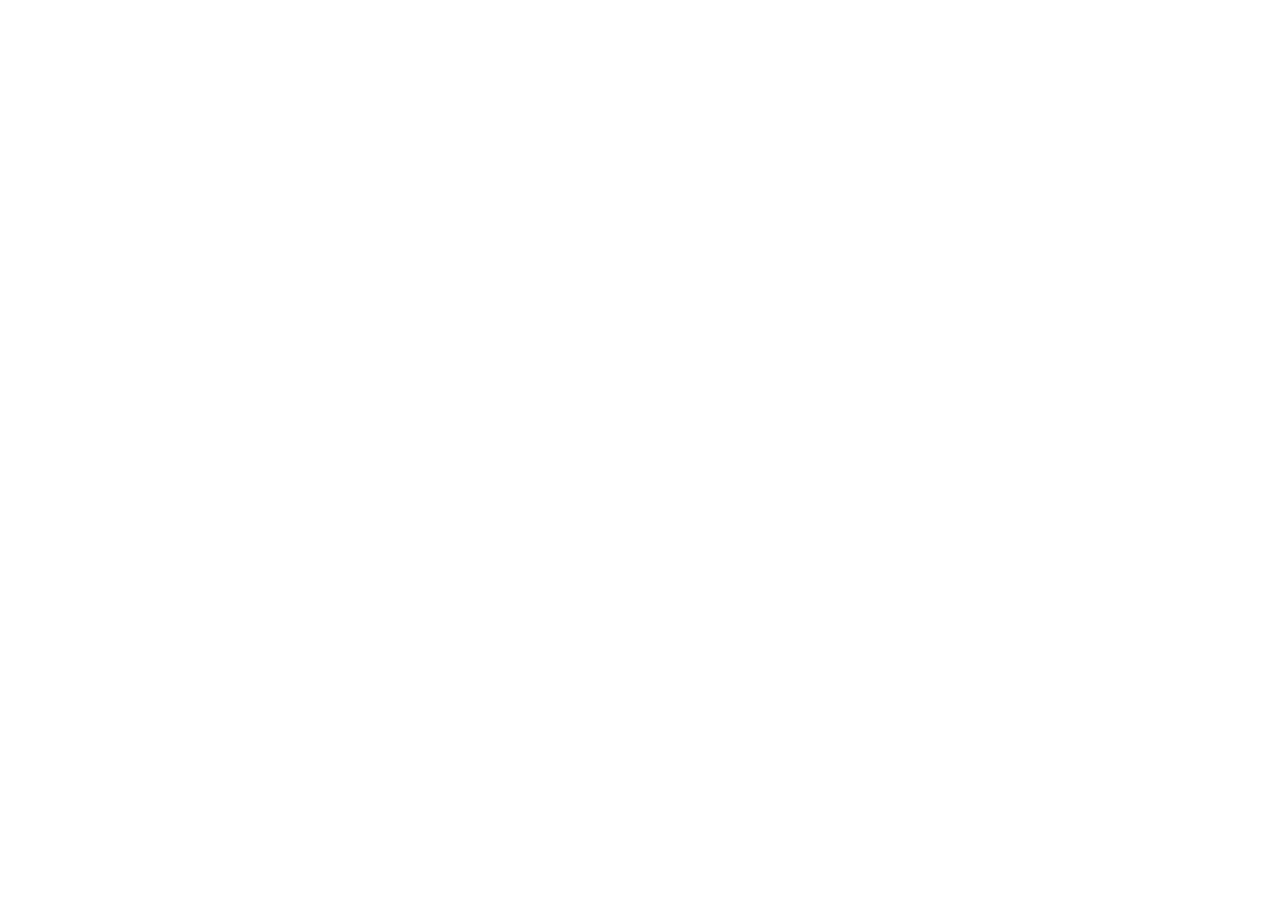
==== standard-layout/index.html @ 59bb0b93 "Initial Commit" ====
<!DOCTYPE html>
<html lang="ja">
<head>
    <meta charset="UTF-8">
    <meta name="viewport" content="width=device-width, initial-scale=1.0">    
    <title>StandardLayoout</title>
    <link rel="stylesheet" href="css/reset.css">
    <link rel="stylesheet" href="css/style.css">
</head>
<body>
    <hader class="header"></hader>
    <div class="wrapper">
        <main class="main"></main>
        <div class="sidemenu"></div>
    </div>
    <footer class="footer"></footer>
</body>
</html>
---- standard-layout/css/style.css ----
.header{
    width:100%;
}
.wrapper{

    width: 970px;
    margin:30px auto 40px;
}
.main{
    display: block;
    float: left;
    width: 60px;
}
.sidemenu{
    float: right;
    width: 275px;
}
.footer{
    width: 100%;
}
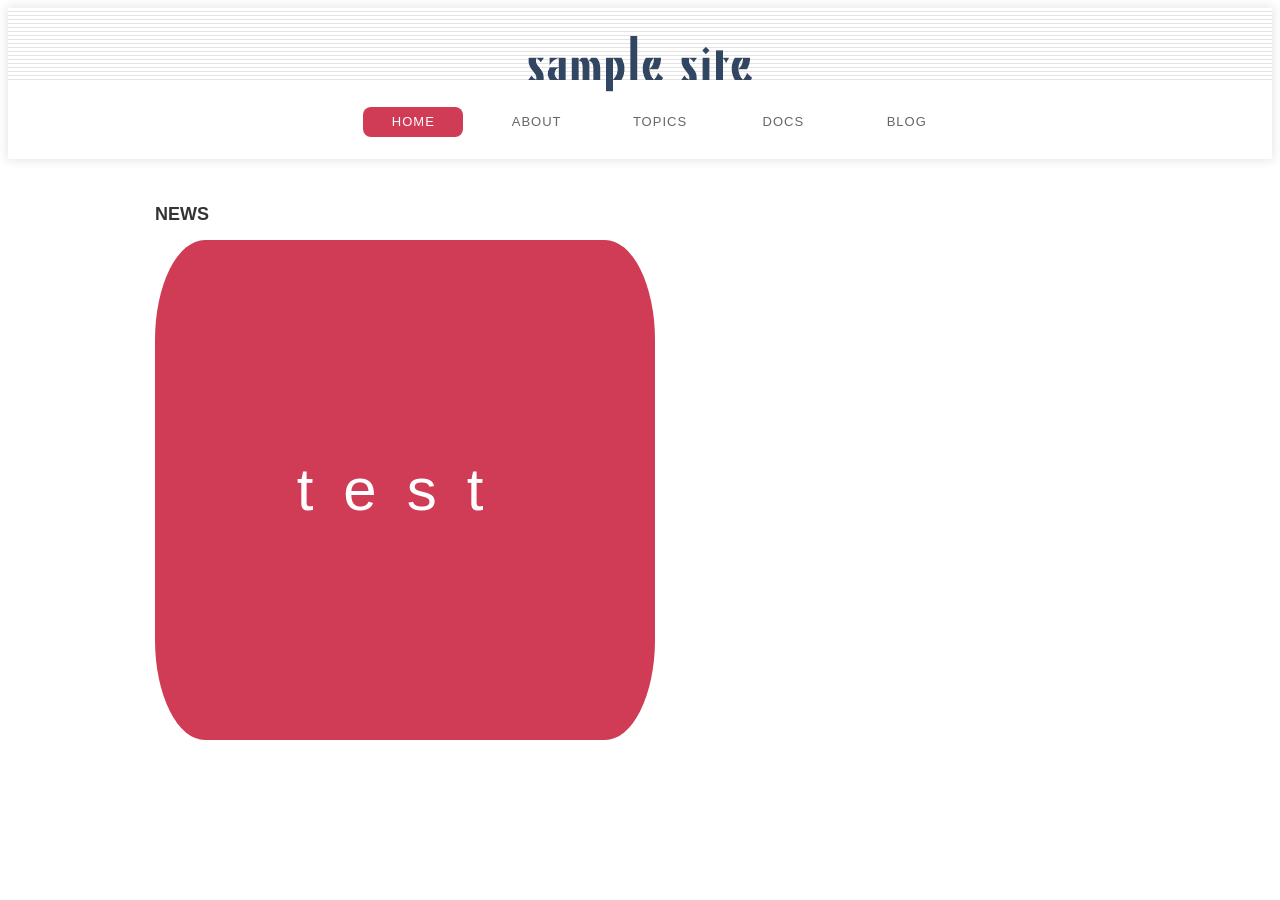
==== commit cd9d71c8: "TestSsampleCommit" ====
--- a/standard-layout/index.html
+++ b/standard-layout/index.html
@@ -3,15 +3,43 @@
 <head>
     <meta charset="UTF-8">
     <meta name="viewport" content="width=device-width, initial-scale=1.0">    
-    <title>StandardLayoout</title>
+    <title>Shuhey Sample Site1</title>
     <link rel="stylesheet" href="css/reset.css">
     <link rel="stylesheet" href="css/style.css">
 </head>
 <body>
-    <hader class="header"></hader>
-    <div class="wrapper">
-        <main class="main"></main>
+    <header class="header">
+        <h1 class="logo">
+            <a href="/">Shuhey Sample Site1</a>
+        </h1>
+        <nav class="global-nav">
+            <ul>
+                <li class="nav-item active"><a href="/">HOME</a></li>
+                <li class="nav-item"><a href="/#">ABOUT</a></li>
+                <li class="nav-item"><a href="/#">TOPICS</a></li>
+                <li class="nav-item"><a href="/#">DOCS</a></li>
+                <li class="nav-item"><a href="/#">BLOG</a></li>
+            </ul>
+        </nav>
+    </header>
+    <div class="wrapper clearfix">
+        <main class="main">
+            <div class ="hot-topic">
+                
+            </div>
+            <h2>NEWS</h2>
+            <div class="news">
+
+            </div>
+            <div class="articles">
+
+            </div>   
+            <div class="test">
+                test
+            </div>
+        </main>
         <div class="sidemenu"></div>
+
     </div>
     <footer class="footer"></footer>
 </body>
--- a/standard-layout/css/style.css
+++ b/standard-layout/css/style.css
@@ -1,5 +1,30 @@
+@charset "UTF-8";
+
+html{
+    font-size: 62.5%;
+}
+
+body {
+    color:#333;
+    font-size: 1.2rem;
+    font-family: "Hiragino Kaku Gothic ProN", Meiryo, sans-serif;
+}
+
+*, *::before, *::after {
+    box-sizing: border-box;
+}
+
+a:link, a:visited , a:hover, a:active {
+    color: #d03c56;
+    text-decoration: none;
+}
+
 .header{
+    padding-top: 100px;
     width:100%;
+    padding :28px 0 10px;
+    background: url('../images/bg-header.gif') repeat-x;
+    box-shadow: 0 0 10px 1px #e3e3e3;
 }
 .wrapper{
 
@@ -9,7 +34,7 @@
 .main{
     display: block;
     float: left;
-    width: 60px;
+    width: 600px;
 }
 .sidemenu{
     float: right;
@@ -17,4 +42,71 @@
 }
 .footer{
     width: 100%;
-}+}
+.clearfix::after{
+    content: "";
+    display: block;
+    clear: both;
+}
+
+.logo{
+    margin-top: 20px;
+    width: 225px;
+    height: 56px;
+    margin: 0 auto;
+    background: url('../images/logo.png') no-repeat;
+    overflow: hidden;
+    text-indent: 100%;
+    white-space: nowrap;
+}
+.logo a{
+    display: block;
+    width: 100%;
+    height: 100%;
+}
+
+.global-nav {
+    margin-top: 15px;
+    text-align: center;
+}
+.global-nav .nav-item {
+    display:inline-block;
+    margin: 0 10px;
+}
+
+.global-nav .nav-item a {
+    display: inline-block;
+    width: 100px;
+    height:30px;
+    line-height: 30px;
+    text-align: center;
+    border-radius: 8px;
+    color: #666;
+    font-size: 1.3rem;
+    letter-spacing: 1px;
+    transition: 0.2s;
+}
+
+.global-nav .nav-item.active a,
+.global-nav .nav-item a:hover {
+    background-color: #d03c56;
+    color: #fff;
+}
+
+.test{
+    background-color: #d03c56;
+    border-radius: 50px/100px;
+    width:500px;
+    height:500px;
+    text-align: center;
+    line-height: 500px;
+    color:#fff;
+    font-size: 6rem;
+    letter-spacing: 30px;
+    transition: 0.2s;
+}
+.test:hover{
+    background-color: #333;
+    color:#d03c56;
+    cursor: pointer;
+}
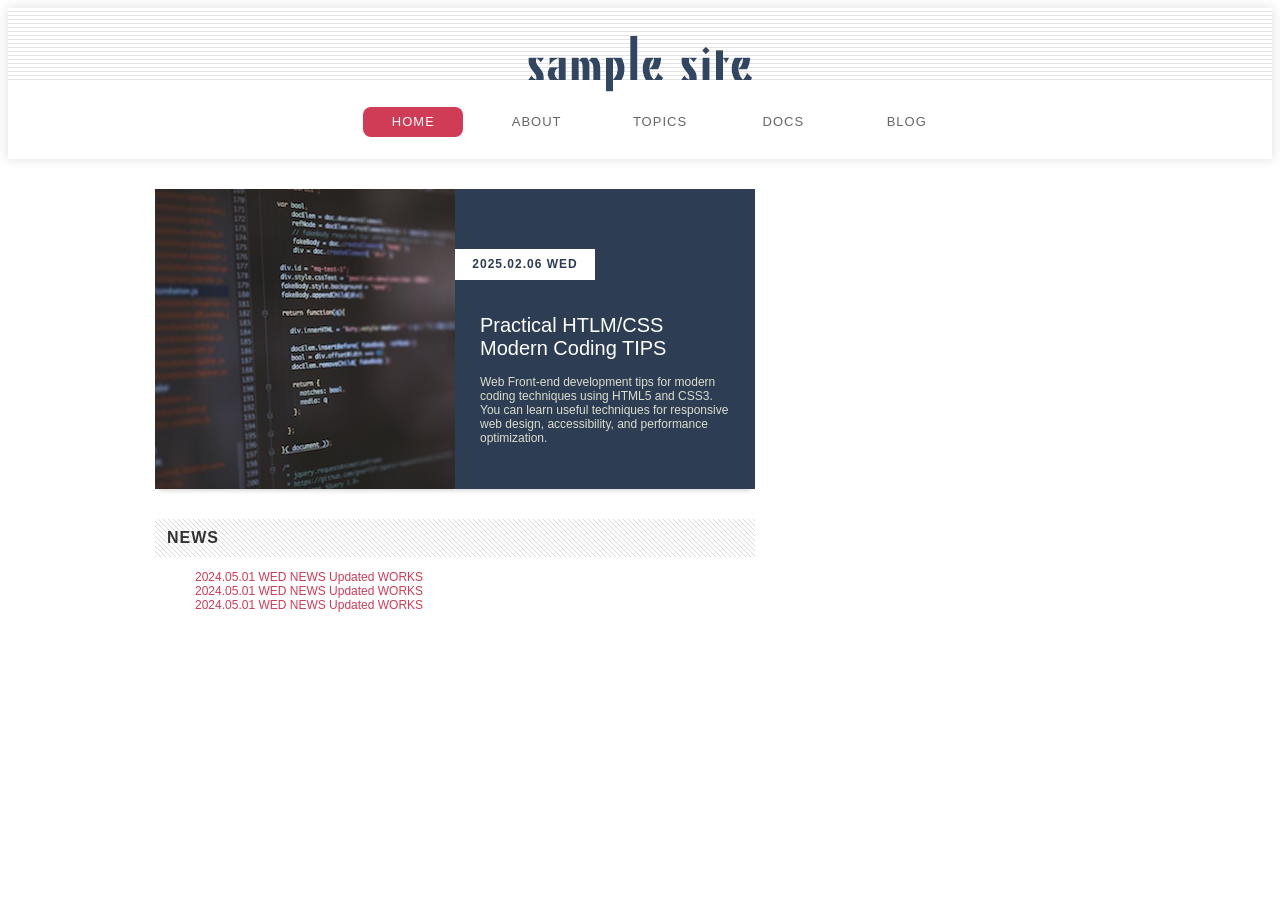
==== commit 645f3eee: "sampleSiteCreated" ====
--- a/standard-layout/index.html
+++ b/standard-layout/index.html
@@ -24,18 +24,46 @@
     </header>
     <div class="wrapper clearfix">
         <main class="main">
-            <div class ="hot-topic">
-                
-            </div>
-            <h2>NEWS</h2>
-            <div class="news">
+            <h2 class="hidden">HOT TOPIC</h2>
+            <a href="#" class ="hot-topic clearfix">
+                <img src="images/hot-topic.jpg" alt="Coding Screen">
+                <div class="content">
+                    <h3 class="title">Practical HTLM/CSS<br> Modern Coding TIPS</h3>
+                    <p class="desc">
+                        Web Front-end development tips for modern coding techniques using HTML5 and CSS3.
+                        You can learn useful techniques for responsive web design, accessibility, and performance optimization.
+                    </p>
+                    <time class ="date" datetime="2026-02-06">2025.02.06 WED</time>
+                </div>
+            </a>
+            <h2 class="heading">NEWS</h2>
+            <ul class="scroll-list">
+                <li class="scroll-item">
+                    <a href="#">
+                    <time class="date" datetime="2024-05-01">2024.05.01 WED</time>
+                    <span class="category news">NEWS</span>
+                    <span class="title">Updated WORKS</span>
+                    </a>
+                </li>  
+                <li class="scroll-item">
+                    <a href="#">
+                    <time class="date" datetime="2024-05-01">2024.05.01 WED</time>
+                    <span class="category news">NEWS</span>
+                    <span class="title">Updated WORKS</span>
+                    </a>
+                </li>  
+                <li class="scroll-item">
+                    <a href="#">
+                    <time class="date" datetime="2024-05-01">2024.05.01 WED</time>
+                    <span class="category news">NEWS</span>
+                    <span class="title">Updated WORKS</span>
+                    </a>
+                </li>                                  
+            </ul>
+            <h2 class="hidden">ARTICLE</h2>
 
-            </div>
             <div class="articles">
 
-            </div>   
-            <div class="test">
-                test
             </div>
         </main>
         <div class="sidemenu"></div>
--- a/standard-layout/css/style.css
+++ b/standard-layout/css/style.css
@@ -93,20 +93,65 @@
     color: #fff;
 }
 
-.test{
-    background-color: #d03c56;
-    border-radius: 50px/100px;
-    width:500px;
-    height:500px;
+.hidden {
+    display: none;
+}
+
+.hot-topic{
+    display:block;
+    height:300px;
+    margin-bottom: 30px;
+    box-shadow: 0 6px 4px -4px rgba(0,0,0,0.15);    
+}
+.hot-topic:hover{
+    opacity: 0.85;
+}
+.hot-topic img {
+    float:left;
+    width:50%;
+    height:100%;
+}
+.hot-topic .content {
+    float: right;
+    position: relative;
+    width: 50%;
+    height: 100%;
+    padding: 105px 25px 0;
+    background-color:  #2d3d54;
+    list-style: 1.6rem;
+}
+
+.hot-topic .title{
+    margin-bottom:15px;
+    color:#fff;
+    font-weight:normal;
+    font-size:2.0rem;
+}
+.hot-topic .desc{
+    color: #ddc;
+}
+.hot-topic .date{
+    position:absolute;
+    top:60px;
+    left: 0;
+    width:140px;
+    padding:15px;
+    background-color: #fff;
+    color:#2d3d54;
     text-align: center;
-    line-height: 500px;
-    color:#fff;
-    font-size: 6rem;
-    letter-spacing: 30px;
-    transition: 0.2s;
+    letter-spacing: 1px;
+    font-weight:bold;
+    font-size:1.2rem;
+    line-height:1px;
 }
-.test:hover{
-    background-color: #333;
-    color:#d03c56;
-    cursor: pointer;
+.heading{
+    padding:10px 12px;
+    background:url('../images/bg-slash.gif');
+    letter-spacing:1px;
+    font-size:1.6rem;
 }
+.scroll-list{
+    max-height:220px;
+    overflow-y: auto;
+    list-style: none;
+}
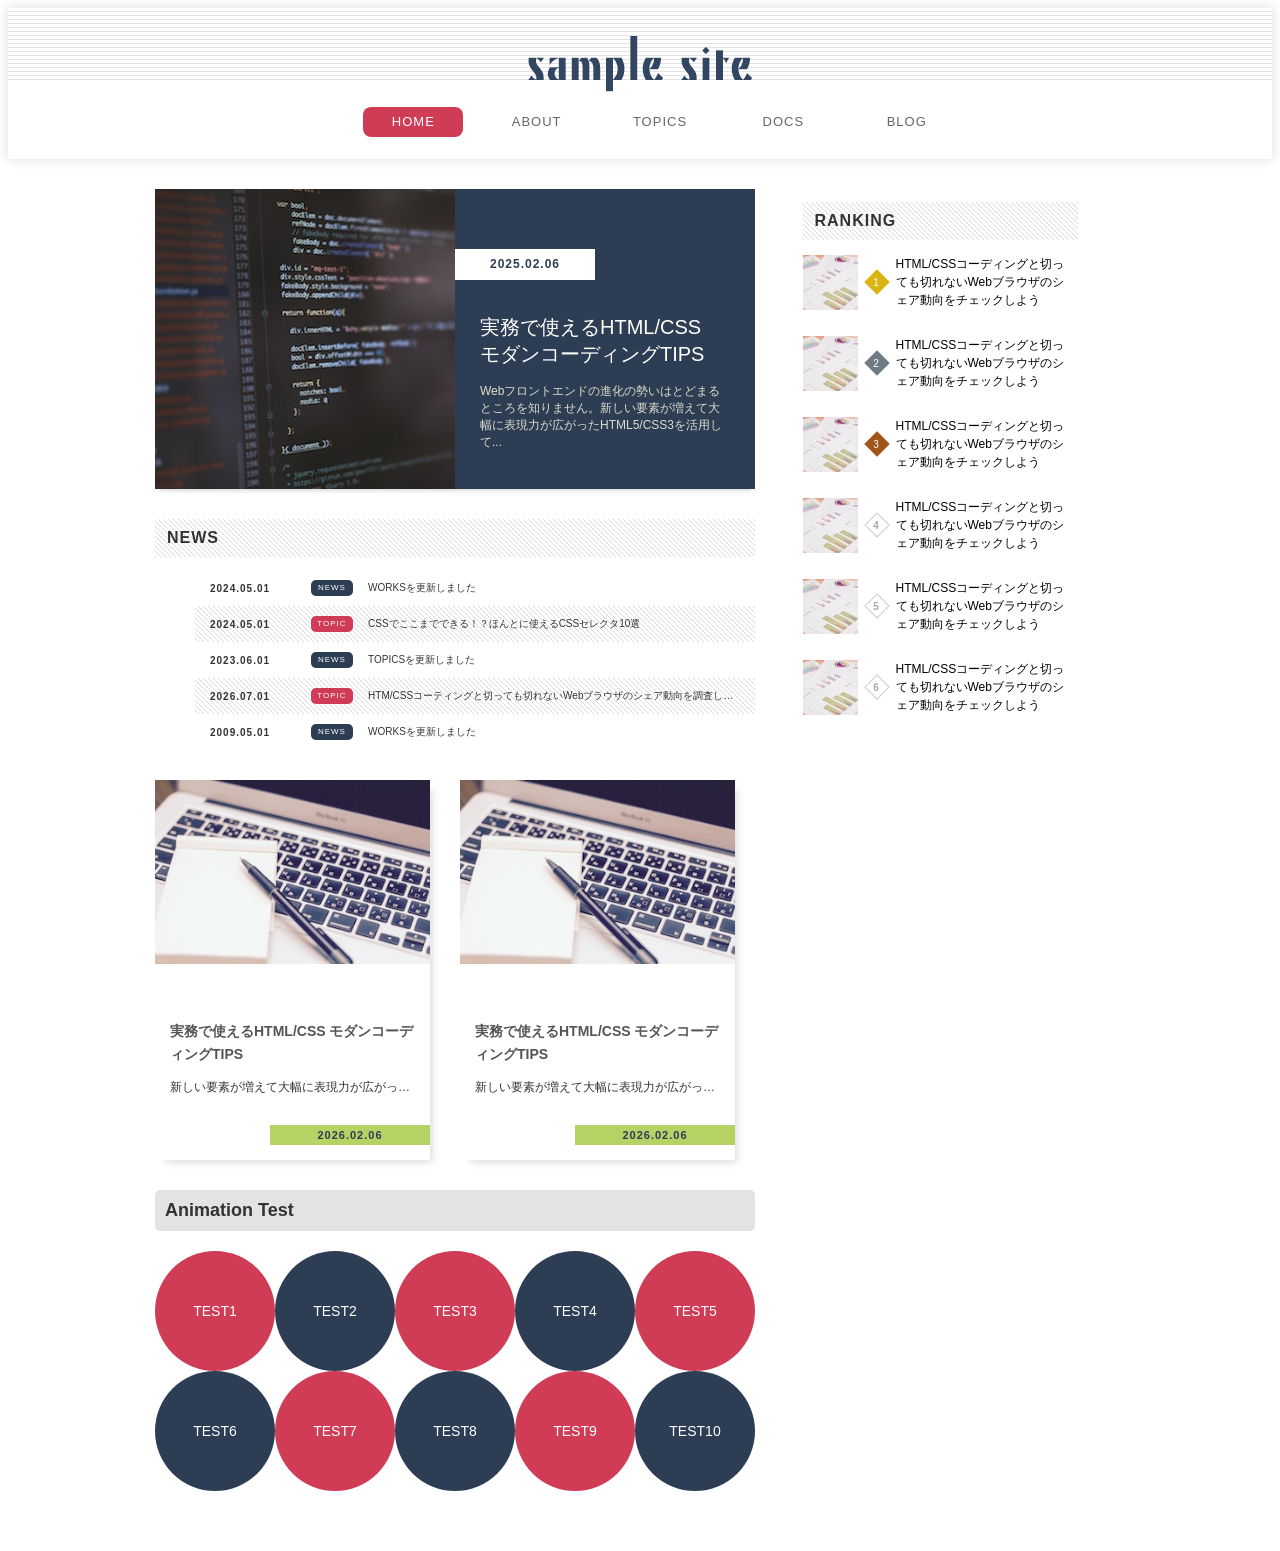
==== commit b0fa0e7a: "スタイルシートとHTMLの更新、画像および動画のスライドショー機能を追加" ====
--- a/standard-layout/index.html
+++ b/standard-layout/index.html
@@ -28,45 +28,130 @@
             <a href="#" class ="hot-topic clearfix">
                 <img src="images/hot-topic.jpg" alt="Coding Screen">
                 <div class="content">
-                    <h3 class="title">Practical HTLM/CSS<br> Modern Coding TIPS</h3>
+                    <h3 class="title">実務で使えるHTML/CSS<br> モダンコーディングTIPS</h3>
                     <p class="desc">
-                        Web Front-end development tips for modern coding techniques using HTML5 and CSS3.
-                        You can learn useful techniques for responsive web design, accessibility, and performance optimization.
+                        Webフロントエンドの進化の勢いはとどまるところを知りません。新しい要素が増えて大幅に表現力が広がったHTML5/CSS3を活用して...
                     </p>
-                    <time class ="date" datetime="2026-02-06">2025.02.06 WED</time>
+                    <time class ="date" datetime="2026-02-06">2025.02.06</time>
                 </div>
             </a>
             <h2 class="heading">NEWS</h2>
             <ul class="scroll-list">
                 <li class="scroll-item">
                     <a href="#">
-                    <time class="date" datetime="2024-05-01">2024.05.01 WED</time>
+                    <time class="date" datetime="2015-05-01">2024.05.01</time>
                     <span class="category news">NEWS</span>
-                    <span class="title">Updated WORKS</span>
+                    <span class="title">WORKSを更新しました</span>
                     </a>
                 </li>  
                 <li class="scroll-item">
                     <a href="#">
-                    <time class="date" datetime="2024-05-01">2024.05.01 WED</time>
-                    <span class="category news">NEWS</span>
-                    <span class="title">Updated WORKS</span>
+                    <time class="date" datetime="2024-05-01">2024.05.01</time>
+                    <span class="category">TOPIC</span>
+                    <span class="title">CSSでここまでできる！？ほんとに使えるCSSセレクタ10選</span>
                     </a>
                 </li>  
                 <li class="scroll-item">
                     <a href="#">
-                    <time class="date" datetime="2024-05-01">2024.05.01 WED</time>
+                    <time class="date" datetime="2023-06-01">2023.06.01</time>
                     <span class="category news">NEWS</span>
-                    <span class="title">Updated WORKS</span>
+                    <span class="title">TOPICSを更新しました</span>
                     </a>
-                </li>                                  
+                </li>
+                <li class="scroll-item">
+                    <a href="#">
+                    <time class="date" datetime="2026-07-01">2026.07.01</time>
+                    <span class="category">TOPIC</span>
+                    <span class="title">HTM/CSSコーティングと切っても切れないWebブラウザのシェア動向を調査してみたところ、不思議な傾向が</span>
+                    </a>
+                </li>
+                <li class="scroll-item">
+                    <a href="#">
+                    <time class="date" datetime="2009-05-01">2009.05.01</time>
+                    <span class="category news">NEWS</span>
+                    <span class="title">WORKSを更新しました</span>
+                    </a>
+                </li>
             </ul>
             <h2 class="hidden">ARTICLE</h2>
-
-            <div class="articles">
-
+            <div class="article clearfix">
+                <a href="#" class="article-box">
+                    <h3 class="title">実務で使えるHTML/CSS モダンコーディングTIPS</h3>
+                    <p class="desc">新しい要素が増えて大幅に表現力が広がったHTML5/CSS3を活用し、モダンなコーディングにチャレンジしましょう!</p>
+                    <time class = "date" datetime="2026-02-06">2026.02.06</time>
+                    <img class="image" src="./images/article.jpg" alt="コーディング画面">
+                </a>
+                <a href="#" class="article-box">
+                    <h3 class="title">実務で使えるHTML/CSS モダンコーディングTIPS</h3>
+                    <p class="desc">新しい要素が増えて大幅に表現力が広がったHTML5/CSS3を活用し、モダンなコーディングにチャレンジしましょう!</p>
+                    <time class = "date" datetime="2026-02-06">2026.02.06</time>
+                    <img class="image" src="./images/article.jpg" alt="コーディング画面">
+                </a>
             </div>
+                        
+            <h2 class="testHeading">
+                Animation Test
+            </h2>
+            <ul class="testAll">
+                <li class="test"></li>
+                <li class="test"></li>
+                <li class="test"></li>
+                <li class="test"></li>
+                <li class="test"></li>
+                <li class="test"></li>
+                <li class="test"></li>
+                <li class="test"></li>
+                <li class="test"></li>
+                <li class="test"></li>                    
+            </ul>
         </main>
-        <div class="sidemenu"></div>
+        <div class="sidemenu">
+            <h2 class="heading">RANKING</h2>
+            <ol class="ranking">
+                <li class="ranking-item">
+                    <a href="#">
+                        <img class="image" src="./images/ranking.jpg" alt="グラフの画像">
+                        <span class="order"></span>
+                        <p class="text">HTML/CSSコーディングと切っても切れないWebブラウザのシェア動向をチェックしよう</p>
+                    </a>
+                </li>
+                <li class="ranking-item">
+                    <a href="#">
+                        <img class="image" src="./images/ranking.jpg" alt="グラフの画像">
+                        <span class="order"></span>
+                        <p class="text">HTML/CSSコーディングと切っても切れないWebブラウザのシェア動向をチェックしよう</p>
+                    </a>
+                </li>
+                <li class="ranking-item">
+                    <a href="#">
+                        <img class="image" src="./images/ranking.jpg" alt="グラフの画像">
+                        <span class="order"></span>
+                        <p class="text">HTML/CSSコーディングと切っても切れないWebブラウザのシェア動向をチェックしよう</p>
+                    </a>
+                </li>
+                <li class="ranking-item">
+                    <a href="#">
+                        <img class="image" src="./images/ranking.jpg" alt="グラフの画像">
+                        <span class="order"></span>
+                        <p class="text">HTML/CSSコーディングと切っても切れないWebブラウザのシェア動向をチェックしよう</p>
+                    </a>
+                </li>
+                <li class="ranking-item">
+                    <a href="#">
+                        <img class="image" src="./images/ranking.jpg" alt="グラフの画像">
+                        <span class="order"></span>
+                        <p class="text">HTML/CSSコーディングと切っても切れないWebブラウザのシェア動向をチェックしよう</p>
+                    </a>
+                </li>
+                <li class="ranking-item">
+                    <a href="#">
+                        <img class="image" src="./images/ranking.jpg" alt="グラフの画像">
+                        <span class="order"></span>
+                        <p class="text">HTML/CSSコーディングと切っても切れないWebブラウザのシェア動向をチェックしよう</p>
+                    </a>
+                </li>
+            </ol>
+        </div>
 
     </div>
     <footer class="footer"></footer>
--- a/standard-layout/css/style.css
+++ b/standard-layout/css/style.css
@@ -27,17 +27,18 @@
     box-shadow: 0 0 10px 1px #e3e3e3;
 }
 .wrapper{
-
+    display: flex;
+    justify-content: space-between;
     width: 970px;
     margin:30px auto 40px;
 }
 .main{
-    display: block;
-    float: left;
+    /* display: block; */
+    /* float: left; */
     width: 600px;
 }
 .sidemenu{
-    float: right;
+    /* float: right; */
     width: 275px;
 }
 .footer{
@@ -59,6 +60,7 @@
     text-indent: 100%;
     white-space: nowrap;
 }
+
 .logo a{
     display: block;
     width: 100%;
@@ -98,21 +100,23 @@
 }
 
 .hot-topic{
-    display:block;
+    /* display:block; */
+    display: flex;
     height:300px;
     margin-bottom: 30px;
     box-shadow: 0 6px 4px -4px rgba(0,0,0,0.15);    
+    transition: opacity 0.15s;
 }
 .hot-topic:hover{
     opacity: 0.85;
 }
 .hot-topic img {
-    float:left;
+    /* float:left; */
     width:50%;
     height:100%;
 }
 .hot-topic .content {
-    float: right;
+    /* float: right; */
     position: relative;
     width: 50%;
     height: 100%;
@@ -153,5 +157,269 @@
 .scroll-list{
     max-height:220px;
     overflow-y: auto;
+    margin-bottom: 30px;
     list-style: none;
+    overflow-x: scroll;
+}
+.scroll-list .scroll-item a{
+    display: block;
+    padding: 10px 15px;
+    color: #333;
+    font-size: 0;
+    transition: background-color 0.15s;
+}
+.scroll-list .scroll-item:nth-of-type(even) a{
+    background: url("../images/bg-slash.gif");
+}
+.scroll-list .scroll-item a:hover{
+    background-color: #f0f0f8;
+}
+
+.scroll-list .date{
+    display: inline-block;
+    width: 19%;
+    font-size: 1.0rem;
+    letter-spacing: 1px;
+    font-weight: bold;    
+}
+.scroll-list .category{
+    display: inline-block;
+    width: 8%;
+    font-size: 0.8rem;    
+    border-radius: 5px;
+    background-color: #d03c56;
+    color: #fff;
+    text-align: center;
+    letter-spacing: 1px;
+    line-height: 16px;
+}
+.scroll-list .category.news{
+    background-color: #2d3d54;
+}
+.scroll-list .title{
+    display: inline-block;
+    width: 73%;
+    padding-left: 15px;
+    font-size: 1.0rem;
+    overflow-x: hidden;
+    text-overflow: ellipsis;
+    white-space: nowrap;
+}
+.scroll-list .date,
+.scroll-list .category,
+.scroll-list .title {
+    vertical-align: middle;
+}
+
+.article{
+    display: flex;
+    flex-wrap: wrap;
+    gap: 30px;
+}
+
+.article-box{    
+    position: relative;
+    height: 380px;
+    width: 275px;
+    padding: 210px 15px 0;
+    box-shadow: 6px 6px 8px -4px rgba(0,0,0,0.15);
+    transition: opacity 0.15s;
+}
+.article-box:hover{
+    opacity: 0.85;
+}
+/* 
+.article-box img{
+    width: 100%;
+    height: auto;
+    display: block;
+} */
+
+.article-box .title{
+    margin-top:30px;
+    color: #555;
+    font-size: 1.4rem;
+    line-height: 1.6;
+}
+.article-box .desc{
+    margin-top: 5px;
+    color:#333;
+    overflow: hidden;
+    text-overflow: ellipsis;
+    white-space: nowrap;
+}
+
+.article .date{
+    position: absolute;
+    right: 0;
+    bottom : 15px;
+    display: block;
+    width: 160px;
+    padding: 4px;
+    background-color: #b5d264;
+    color: #2d3d54;
+    text-align: center;
+    letter-spacing: 1px;
+    font-weight: bold;
+    font-size: 1.1rem;
+}
+
+.article-box .image{
+    position: absolute;
+    top:0;
+    left: 0;
+    width: 100%;
+}
+
+
+/* .article-box{
+    display: block;
+    width: 275px;
+    margin-bottom: 30px;
+}
+.article-box:nth-of-type(odd) {
+    float: left;
+}
+.article-box:nth-of-type(even) {
+    float: right;
+} */
+
+.ranking{
+    margin-bottom: 30px;
+    list-style-type: none;
+    padding: 0;
+    counter-reset: ranking;
+}
+.ranking .ranking-item{
+    margin-top: 15px;
+}
+.ranking .ranking-item a{
+    display: flex;
+    font-size: 0;
+    transition: opacity 0.15s;
+
+}
+.ranking .ranking-item a:hover{
+    opacity: 0.85;
+}
+
+.ranking .image{
+    display: inline-block;
+    width: 55px;
+    height: 55px;
+}
+
+.ranking .text{
+    margin-top: 0;
+    display: inline-block;
+    width:180px;
+    color: #000;
+    vertical-align: top;
+    font-size: 1.2rem;
+    line-height: 1.5;
+}
+
+.ranking .order{
+    display: inline-block;
+    width: 18px;
+    height: 18px;
+    margin: 0 10px;
+    font-size: 1.2rem;
+    border: 1px solid #ccc;
+    color: #aaa;
+    text-align: center;
+    font-weight: bold;
+    line-height: 16px;
+    position: relative;
+    top: 18px;
+    -webkit-transform: rotate(45deg);
+    -ms-transform: rotate(45deg);
+    transform: rotate(45deg);
+}
+
+.ranking .ranking-item:nth-of-type(1) .order,
+.ranking .ranking-item:nth-of-type(2) .order,
+.ranking .ranking-item:nth-of-type(3) .order
+{
+    border: none;
+    color: #fff;
+    font-weight: normal;
+    line-height: 18px;
+}
+.ranking .ranking-item:nth-of-type(1) .order
+{
+    background-color: #dab413
+}
+.ranking .ranking-item:nth-of-type(2) .order
+{
+    background-color: #6e7b84
+}
+.ranking .ranking-item:nth-of-type(3) .order
+{
+    background-color: #a0541a
+}
+
+.ranking .order::before{
+    content:counter(ranking);
+    counter-increment: ranking;
+    display: inline-block;
+    font-size: 1.0rem;
+    -webkit-transform: rotate(-45deg);
+    -ms-transform: rotate(-45deg);    
+    transform: rotate(-45deg);
+}
+
+.testHeading{
+    border-radius: 5px;
+    padding: 10px ;
+    background-color: #e3e3e3;
+    margin: 0 auto;
+
+}
+.testAll{
+    counter-reset: testcount;
+    text-align: center;
+    margin: 0 auto;
+    padding: 20px 0;
+    display: flex;
+    flex-wrap: wrap;
+}
+.test{
+    border-radius: 50px;
+    background-color: #d03c56;
+    width: 20%;
+    aspect-ratio: 1 / 1;
+    border-radius: 50%;
+    transition: 0.5s;  
+    display: flex;
+    justify-content: center;
+    align-items: center;
+    text-align: center;
+    font-size: 1.4rem;
+    color: #fff;
+    list-style: none;
+}
+.test:nth-child(2n){
+    background-color: #2d3d54;
+}
+.testAll:hover .test:not(:hover) {
+  opacity: 0.8;
+}
+.test:nth-child(2n-1):hover{
+    transform: translateY(-10px) scale(1.1);
+    border-radius: 10px;
+    background-color: chocolate;
+    color: #666;
+    opacity: 1.0;
+}
+.test:nth-child(2n):hover{
+    transform: translateY(-10px) scale(1.1);
+    border-radius: 10px;
+    background-color: #b5d264;
+    color: #d03c56;
+    opacity: 1.0;
+}
+.test::before{
+    content: "TEST"counter(testcount);
+    counter-increment: testcount;
 }
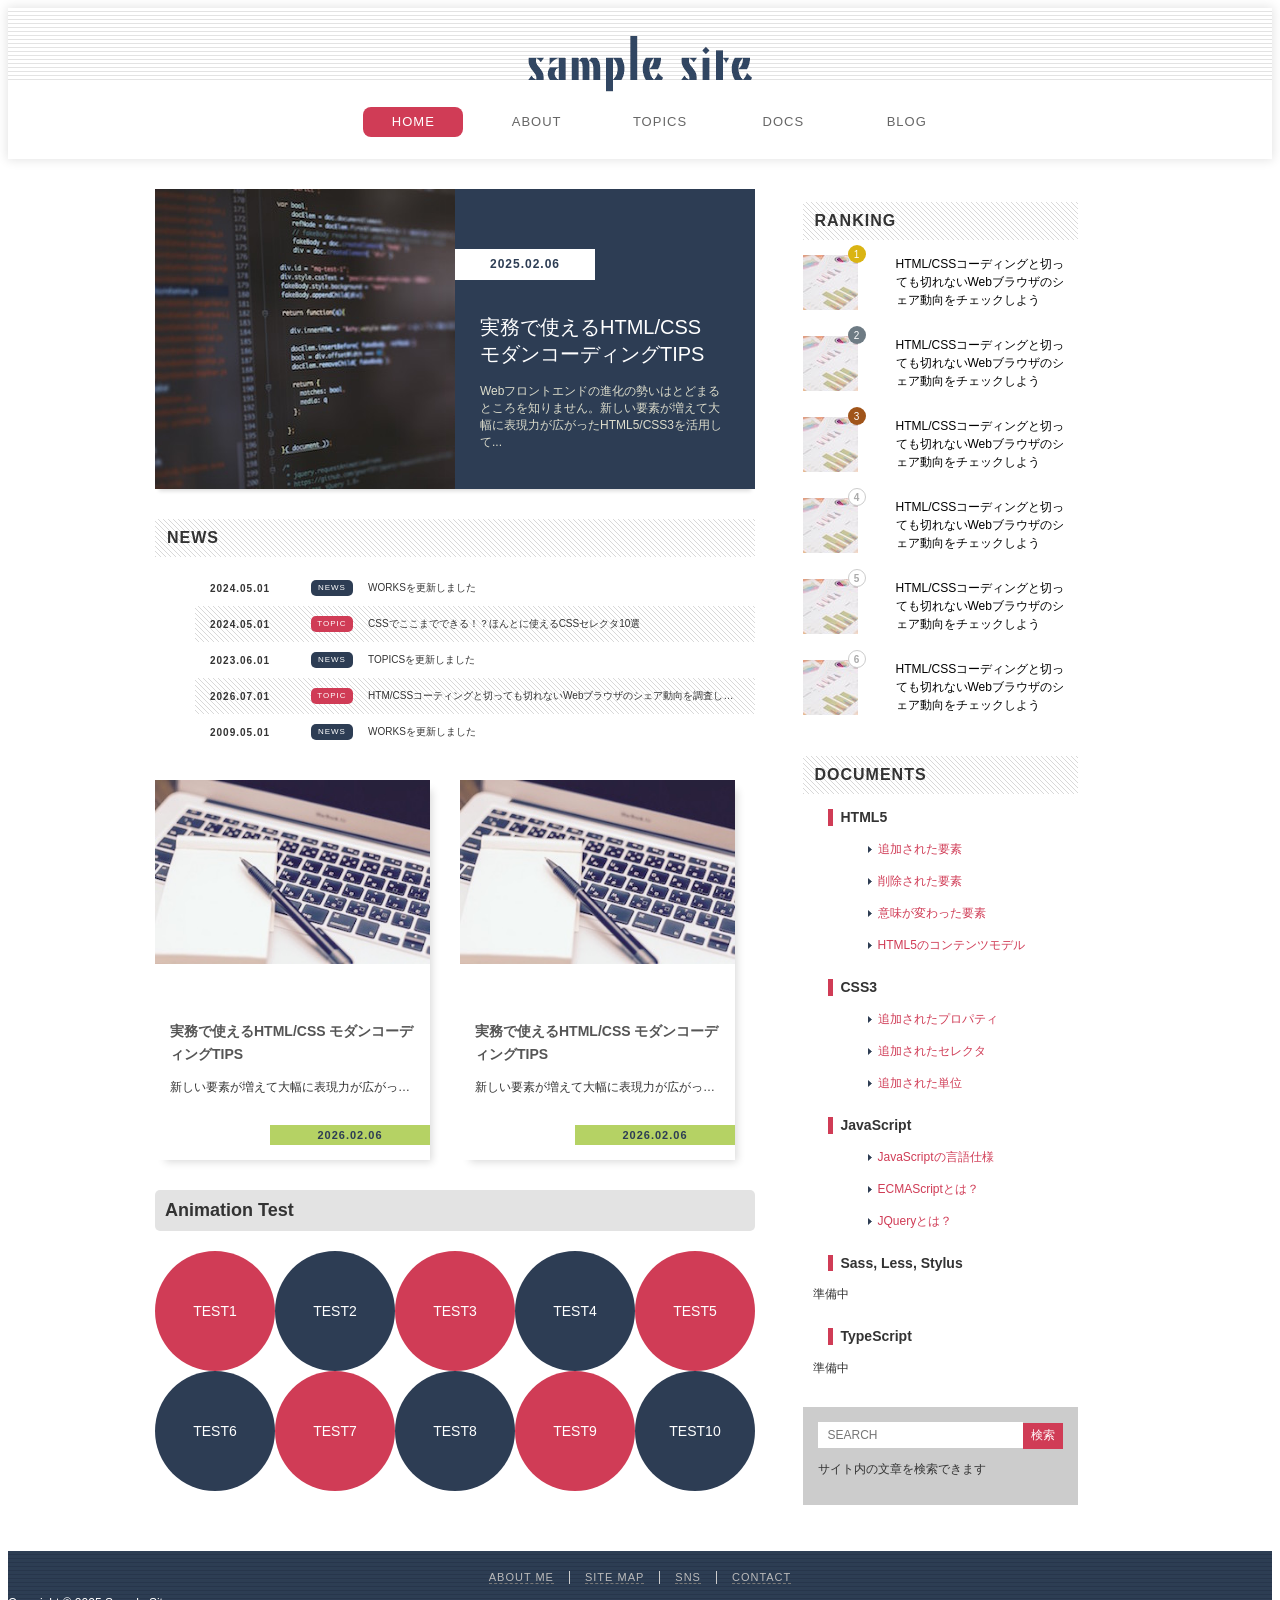
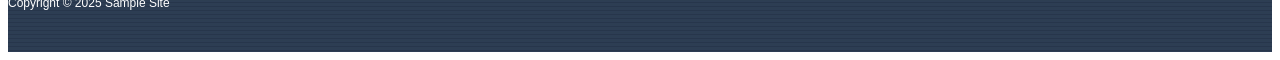
==== commit 9424d92d: "Standard-Layout Completed" ====
--- a/standard-layout/index.html
+++ b/standard-layout/index.html
@@ -15,10 +15,10 @@
         <nav class="global-nav">
             <ul>
                 <li class="nav-item active"><a href="/">HOME</a></li>
-                <li class="nav-item"><a href="/#">ABOUT</a></li>
-                <li class="nav-item"><a href="/#">TOPICS</a></li>
-                <li class="nav-item"><a href="/#">DOCS</a></li>
-                <li class="nav-item"><a href="/#">BLOG</a></li>
+                <li class="nav-item"><a href="#">ABOUT</a></li>
+                <li class="nav-item"><a href="#">TOPICS</a></li>
+                <li class="nav-item"><a href="#">DOCS</a></li>
+                <li class="nav-item"><a href="#">BLOG</a></li>
             </ul>
         </nav>
     </header>
@@ -151,9 +151,64 @@
                     </a>
                 </li>
             </ol>
+            <h2 class="heading">DOCUMENTS</h2>
+            <ul class="documents">
+                <li>
+                    <h3 class="title">
+                        HTML5
+                    </h3>
+                    <ul>
+                        <li><a href="#">追加された要素</a></li>
+                        <li><a href="#">削除された要素</a></li>
+                        <li><a href="#">意味が変わった要素</a></li>
+                        <li><a href="#">HTML5のコンテンツモデル</a></li>
+                    </ul>
+                </li>
+                <li>
+                    <h3 class="title">
+                        CSS3
+                    </h3>
+                    <ul>
+                        <li><a href="#">追加されたプロパティ</a></li>
+                        <li><a href="#">追加されたセレクタ</a></li>
+                        <li><a href="#">追加された単位</a></li>
+                    </ul>
+                </li>
+                <li>
+                    <h3 class="title">JavaScript</h3>
+                    <ul>
+                        <li><a href="#">JavaScriptの言語仕様</a></li>
+                        <li><a href="#">ECMAScriptとは？</a></li>
+                        <li><a href="#">JQueryとは？</a></li>
+                    </ul>
+                </li> 
+                <li>
+                    <h3 class="title">Sass, Less, Stylus</h3>
+                    <p>準備中</p>
+                </li>
+                <li>
+                    <h3 class="title">TypeScript</h3>
+                    <p>準備中</p>
+                </li>
+            </ul>
+
+            <h2 class="hidden">SEARCH</h2>
+            <form action="" class="search-box">
+                <input class="search-input" type="text" name="search" placeholder="SEARCH">
+                <input class="search-button" type="submit" value="検索">
+                <p class="text">サイト内の文章を検索できます</p>
+            </form>
         </div>
 
     </div>
-    <footer class="footer"></footer>
+    <footer class="footer">
+        <ul class="horizontal-list">
+            <li class="horizontal-item"><a href="#">ABOUT ME</a></li>
+            <li class="horizontal-item"><a href="#">SITE MAP</a></li>
+            <li class="horizontal-item"><a href="#">SNS</a></li>
+            <li class="horizontal-item"><a href="#">CONTACT</a></li>
+        </ul>
+        <p class="copyright">Copyright &copy; 2025 Sample Site</p>
+    </footer>
 </body>
 </html>
--- a/standard-layout/css/style.css
+++ b/standard-layout/css/style.css
@@ -43,6 +43,9 @@
 }
 .footer{
     width: 100%;
+    padding:20px 0 30px;
+    background: #2d3d54 url("../images/bg-footer.gif");
+    color: #fff;
 }
 .clearfix::after{
     content: "";
@@ -331,10 +334,13 @@
     font-weight: bold;
     line-height: 16px;
     position: relative;
-    top: 18px;
-    -webkit-transform: rotate(45deg);
+    top: -10px;
+    left: -20px;
+    /* -webkit-transform: rotate(45deg);
     -ms-transform: rotate(45deg);
-    transform: rotate(45deg);
+    transform: rotate(45deg); */
+    border-radius: 50%;
+    background-color: #fff;
 }
 
 .ranking .ranking-item:nth-of-type(1) .order,
@@ -364,11 +370,102 @@
     counter-increment: ranking;
     display: inline-block;
     font-size: 1.0rem;
-    -webkit-transform: rotate(-45deg);
+    /* -webkit-transform: rotate(-45deg);
     -ms-transform: rotate(-45deg);    
-    transform: rotate(-45deg);
-}
-
+    transform: rotate(-45deg); */
+}
+.documents{
+    padding-left: 0;
+    margin:10px 10px 30px;
+}
+.documents, .documents ul{
+    list-style-type: none;
+}
+.documents > li .title{
+    margin:15px;
+    padding-left: 8px;
+    border-left: 5px solid #d03c56;
+    font-size:1.4rem;
+    line-height: 1.2;;
+}
+.documents > li + li{
+    margin-top: 25px;
+}
+
+.documents > li ul{
+    margin:15px;
+}
+
+.documents > li ul > li{
+    margin-bottom: 15px;
+    padding-left: 10px;
+    background: url("../images/arrow.gif") no-repeat left center;
+}
+
+.documents a:hover{
+    text-decoration: underline;
+}
+
+.search-box{
+    padding:15px;
+    background-color: #ccc;
+    font-size: 0;
+}
+.search-box > *{
+    font-size: 1.2rem;
+
+}
+.search-box .search-input{
+    width: 205px;
+    height:26px;
+    padding:0 10px;
+    border: none;
+}
+.search-box .search-button{
+    width: 40px;
+    height: 26px;
+    border: none;
+    background-color: #d03c56;
+    color: #fff;
+    cursor: pointer;
+}
+.search-box .text{
+    margin-top:12px;
+}
+.horizontal-list{
+    display: flex;
+    width: 970px;
+    margin: 0 auto;
+    justify-content: center;
+    list-style-type: none;
+    padding: 0;
+    font-size: 0;
+}
+.horizontal-item{
+    display: flex;
+    padding:0 15px;
+    letter-spacing: 1px;
+}
+.horizontal-list .horizontal-item + .horizontal-item{
+    border-left: 1px solid #ccc;
+}
+
+.horizontal-list .horizontal-item a{
+    border-bottom: 1px dashed #777;
+    color : #bbb;
+    font-size: 1.1rem;
+    transition: color 0.15s;
+
+}
+.horizontal-list .horizontal-item a:hover{
+    color:#ddd;
+}
+
+.copylight {
+    margin-top: 30px;
+    text-align: center;
+    letter-spacing: 1px;
+}
 .testHeading{
     border-radius: 5px;
     padding: 10px ;
